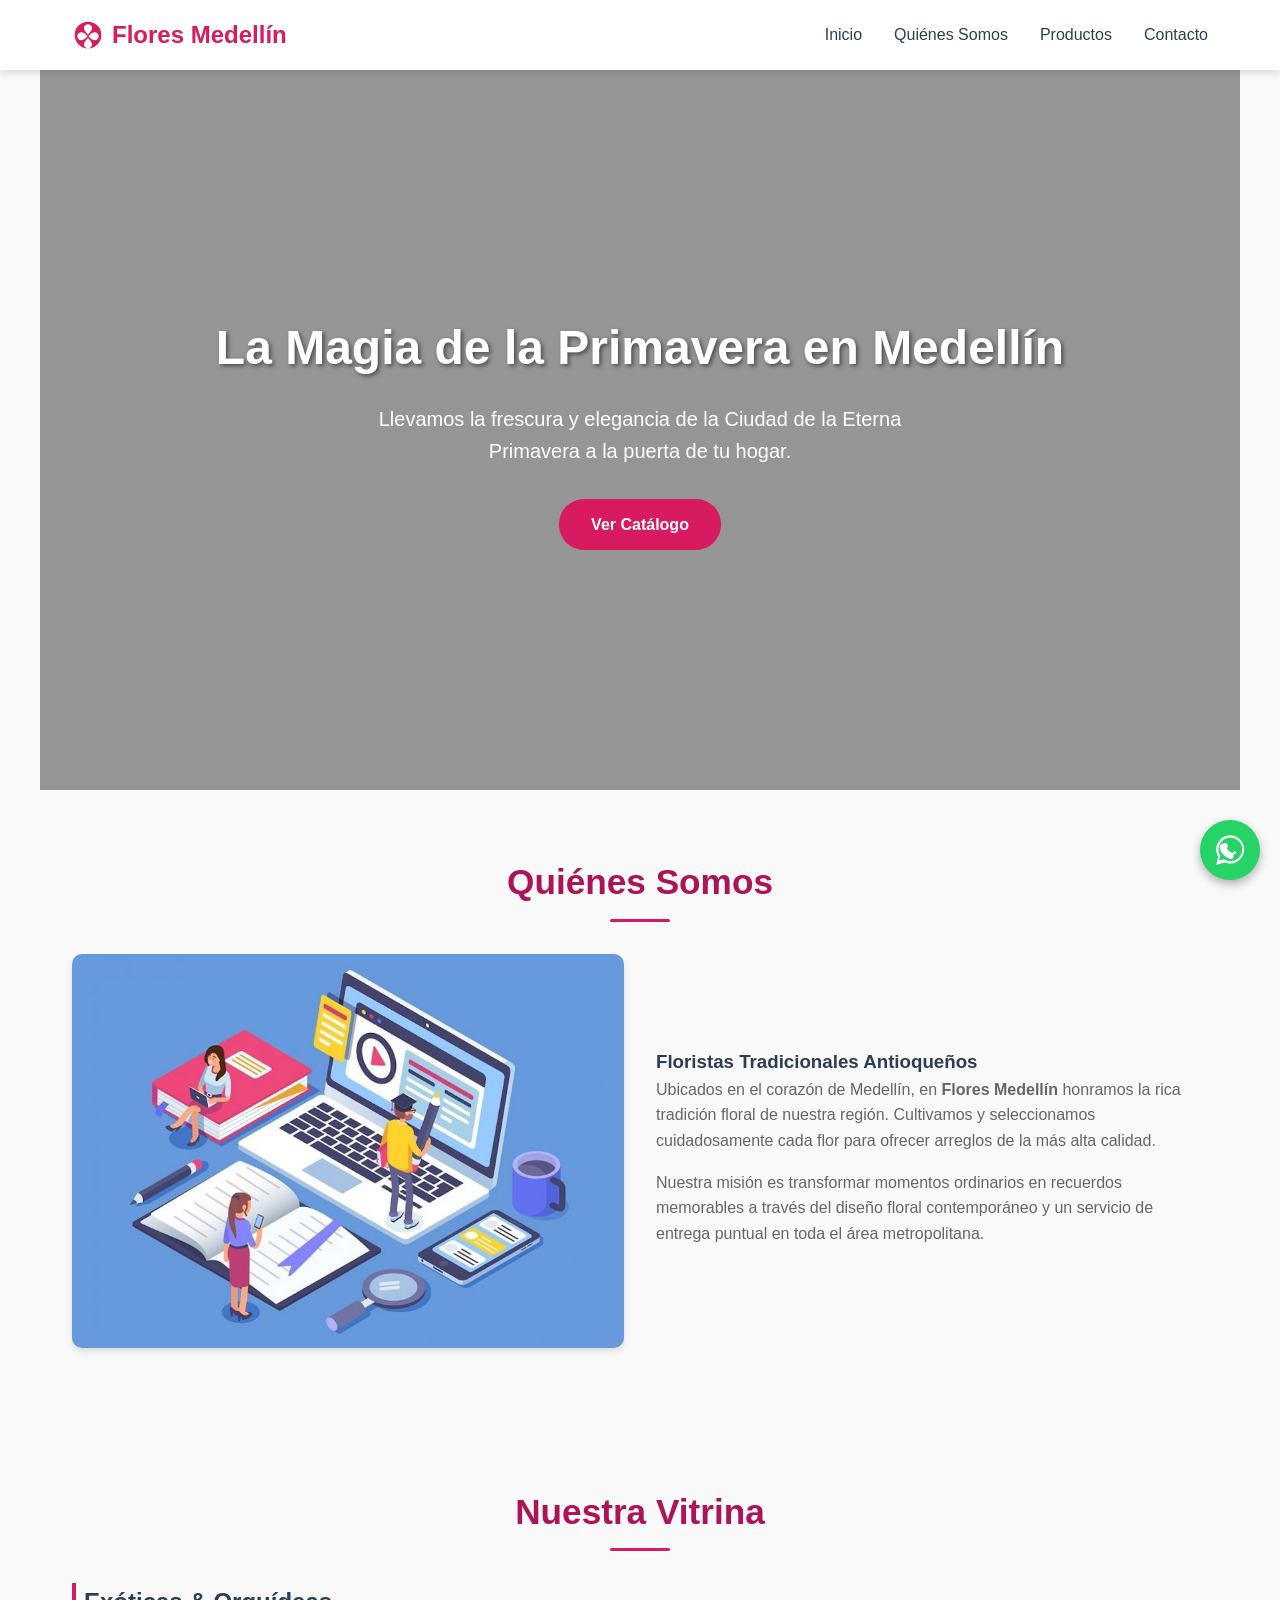
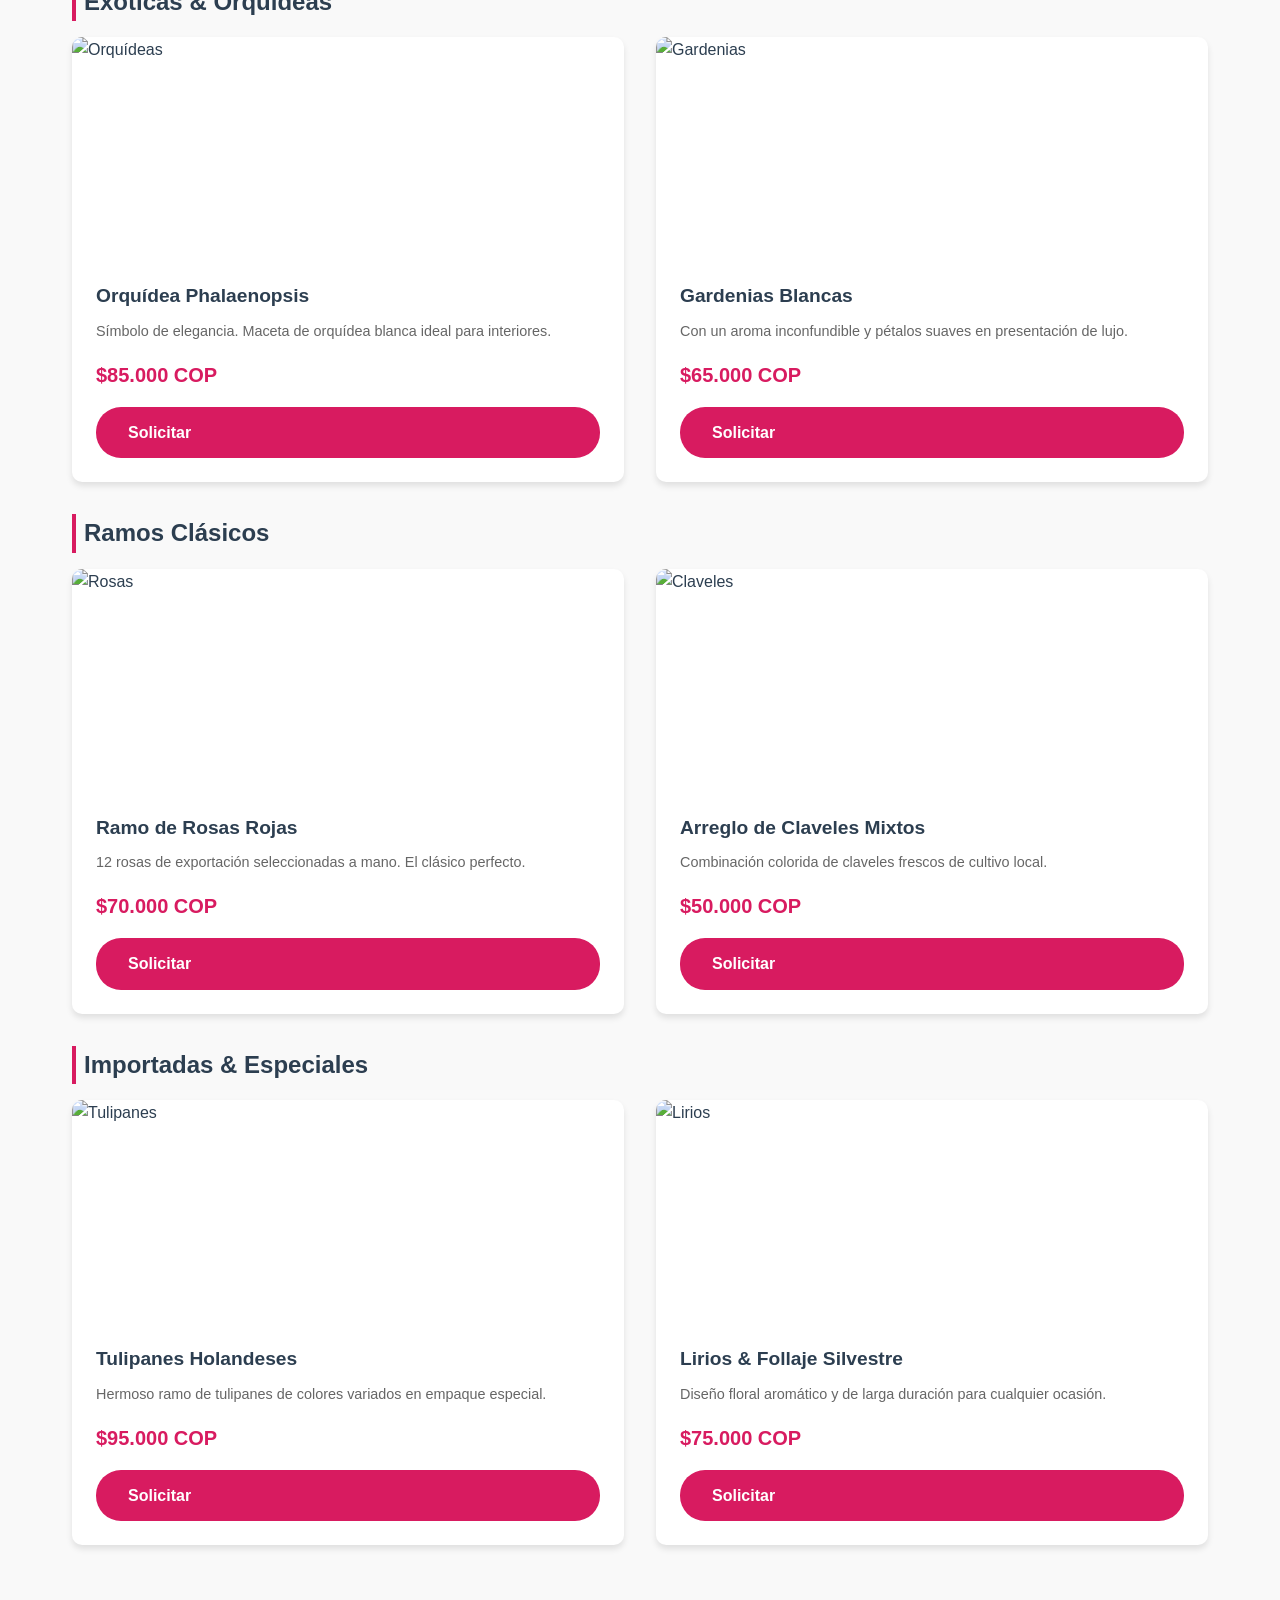
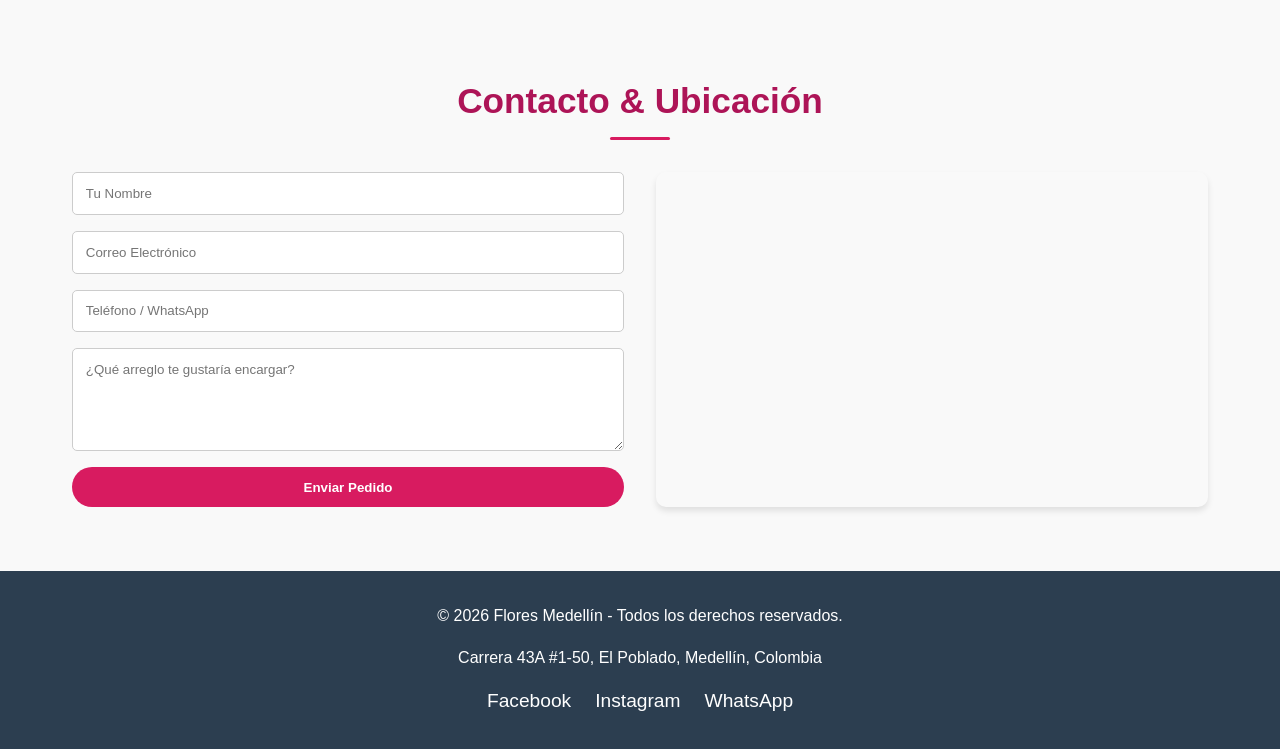
==== index.html @ ae948da0 "Se sube proyecto al repositorio" ====
<!DOCTYPE html>
<html lang="es">
<head>
    <meta charset="UTF-8">
    <meta name="viewport" content="width=device-width, initial-scale=1.0">
    <title>Flores Medellín | Arte Floral & Envíos a Domicilio</title>
<link rel="stylesheet" href="/style.css">
</head>
<body>
    <header>
        <nav class="navbar">
            <a href="#inicio" class="logo">
                <svg viewBox="0 0 24 24">
                    <path d="M12,2A10,10 0 0,0 2,12A10,10 0 0,0 12,22A10,10 0 0,0 22,12A10,10 0 0,0 12,2M12,4C13.5,4 15,5.2 15,7C15,8.5 13.8,9.8 12.5,11.2L12,11.7L11.5,11.2C10.2,9.8 9,8.5 9,7C9,5.2 10.5,4 12,4M7,10C8.5,10 9.8,11.2 11.2,12.5L11.7,13L11.2,13.5C9.8,14.8 8.5,16 7,16C5.2,16 4,14.5 4,13C4,11.5 5.2,10 7,10M17,10C18.8,10 20,11.5 20,13C20,14.5 18.8,16 17,16C15.5,16 14.2,14.8 12.8,13.5L12.3,13L12.8,12.5C14.2,11.2 15.5,10 17,10M12,14.3L12.5,14.8C13.8,16.2 15,17.5 15,19C15,20.8 13.5,22 12,22C10.5,22 9,20.8 9,19C9,17.5 10.2,16.2 11.5,14.8L12,14.3Z"/>
                </svg>
                Flores Medellín
            </a>
            <ul class="nav-links">
                <li><a href="#inicio">Inicio</a></li>
                <li><a href="#quienes-somos">Quiénes Somos</a></li>
                <li><a href="#productos">Productos</a></li>
                <li><a href="#contacto">Contacto</a></li>
            </ul>
        </nav>
    </header>
    <section id="inicio">
        <h1>La Magia de la Primavera en Medellín</h1>
        <p>Llevamos la frescura y elegancia de la Ciudad de la Eterna Primavera a la puerta de tu hogar.</p>
        <a href="#productos" class="btn">Ver Catálogo</a>
    </section>
    <section id="quienes-somos">
        <h2 class="section-title">Quiénes Somos</h2>
        <div class="about-container">
            <div class="about-img">
                <img src="/images/buenas_practicas1.jpg" alt="Floristería en Medellín">
            </div>
            <div class="about-text">
                <h3>Floristas Tradicionales Antioqueños</h3>
                <p>Ubicados en el corazón de Medellín, en <strong>Flores Medellín</strong> honramos la rica tradición floral de nuestra región. Cultivamos y seleccionamos cuidadosamente cada flor para ofrecer arreglos de la más alta calidad.</p>
                <p>Nuestra misión es transformar momentos ordinarios en recuerdos memorables a través del diseño floral contemporáneo y un servicio de entrega puntual en toda el área metropolitana.</p>
            </div>
        </div>
    </section>
    <section id="productos">
        <h2 class="section-title">Nuestra Vitrina</h2>
        <h3 class="category-title">Exóticas & Orquídeas</h3>
        <div class="product-grid">
            <div class="card">
                <img src="https://images.unsplash.com/photo-1525310072745-f49212b5ac6d?auto=format&fit=crop&w=600&q=80" alt="Orquídeas">
                <div class="card-body">
                    <h4>Orquídea Phalaenopsis</h4>
                    <p>Símbolo de elegancia. Maceta de orquídea blanca ideal para interiores.</p>
                    <div class="card-price">$85.000 COP</div>
                    <a href="#contacto" class="btn">Solicitar</a>
                </div>
            </div>
            <div class="card">
                <img src="https://images.unsplash.com/photo-1591886960571-74d43a9d4166?auto=format&fit=crop&w=600&q=80" alt="Gardenias">
                <div class="card-body">
                    <h4>Gardenias Blancas</h4>
                    <p>Con un aroma inconfundible y pétalos suaves en presentación de lujo.</p>
                    <div class="card-price">$65.000 COP</div>
                    <a href="#contacto" class="btn">Solicitar</a>
                </div>
            </div>
        </div>
        <h3 class="category-title">Ramos Clásicos</h3>
        <div class="product-grid">
            <div class="card">
                <img src="https://images.unsplash.com/photo-1518709268805-4e9042af9f23?auto=format&fit=crop&w=600&q=80" alt="Rosas">
                <div class="card-body">
                    <h4>Ramo de Rosas Rojas</h4>
                    <p>12 rosas de exportación seleccionadas a mano. El clásico perfecto.</p>
                    <div class="card-price">$70.000 COP</div>
                    <a href="#contacto" class="btn">Solicitar</a>
                </div>
            </div>
            <div class="card">
                <img src="https://images.unsplash.com/photo-1567696911980-2eed69a46042?auto=format&fit=crop&w=600&q=80" alt="Claveles">
                <div class="card-body">
                    <h4>Arreglo de Claveles Mixtos</h4>
                    <p>Combinación colorida de claveles frescos de cultivo local.</p>
                    <div class="card-price">$50.000 COP</div>
                    <a href="#contacto" class="btn">Solicitar</a>
                </div>
            </div>
        </div>
        <h3 class="category-title">Importadas & Especiales</h3>
        <div class="product-grid">
            <div class="card">
                <img src="https://images.unsplash.com/photo-1520763185298-1b434c919102?auto=format&fit=crop&w=600&q=80" alt="Tulipanes">
                <div class="card-body">
                    <h4>Tulipanes Holandeses</h4>
                    <p>Hermoso ramo de tulipanes de colores variados en empaque especial.</p>
                    <div class="card-price">$95.000 COP</div>
                    <a href="#contacto" class="btn">Solicitar</a>
                </div>
            </div>
            <div class="card">
                <img src="https://images.unsplash.com/photo-1561181286-d3fee7d55364?auto=format&fit=crop&w=600&q=80" alt="Lirios">
                <div class="card-body">
                    <h4>Lirios & Follaje Silvestre</h4>
                    <p>Diseño floral aromático y de larga duración para cualquier ocasión.</p>
                    <div class="card-price">$75.000 COP</div>
                    <a href="#contacto" class="btn">Solicitar</a>
                </div>
            </div>
        </div>
    </section>
    <section id="contacto">
        <h2 class="section-title">Contacto & Ubicación</h2>
        <div class="contact-container">
            <form class="contact-form" action="#" method="post">
                <input type="text" placeholder="Tu Nombre" required>
                <input type="email" placeholder="Correo Electrónico" required>
                <input type="tel" placeholder="Teléfono / WhatsApp" required>
                <textarea rows="5" placeholder="¿Qué arreglo te gustaría encargar?" required></textarea>
                <button type="submit" class="btn">Enviar Pedido</button>
            </form>
            <div class="map-container">
                <iframe src="https://www.google.com/maps/embed?pb=!1m18!1m12!1m3!1d63458.12328014589!2d-75.60252136034177!3d6.24420327389851!2m3!1f0!f0!3f0!3m2!1i1024!2i768!4f13.1!3m3!1m2!1s0x8e4428dfb80fad05%3A0x42137cfcc7b53b56!2sMedell%C3%ADn%2C%20Antioquia!5e0!3m2!1ses!2sco!4v1700000000000!5m2!1ses!2sco" allowfullscreen="" loading="lazy"></iframe>
            </div>
        </div>
    </section>
    <!-- Boton Flotante de Whatsapp -->
<div class="whatsapp-container">
    <div class="whatsapp-tooltip" id="waTooltip">
        ¡Hola! 👋 ¿Necesitas ayuda con tu pedido?
        <span class="tooltip-close" onclick="closeTooltip(event)">&times;</span>
    </div>
    <a href="#" id="waBtn" class="whatsapp-btn" target="_blank" aria-label="Chat en WhatsApp">
        <svg viewBox="0 0 32 32" class="whatsapp-icon">
            <path d="M16 2a13 13 0 0 0-11.27 19.52L3 29l7.7-1.93A13 13 0 1 0 16 2zm0 23.83a10.8 10.8 0 0 1-5.52-1.51l-.4-.24-4.58 1.15 1.22-4.47-.26-.41A10.82 10.82 0 1 1 16 25.83zm5.93-8.11c-.32-.16-1.92-.95-2.22-1.06s-.51-.16-.73.16-.84 1.06-1.03 1.28-.38.24-.7.08a8.84 8.84 0 0 1-2.61-1.61 9.77 9.77 0 0 1-1.81-2.25c-.19-.32 0-.49.15-.65s.32-.38.48-.57a2.22 2.22 0 0 0 .32-.53.59.59 0 0 0 0-.56c-.08-.16-.73-1.76-1-2.41s-.54-.54-.74-.55h-.63a1.21 1.21 0 0 0-.88.41A3.68 3.68 0 0 0 6.5 14.5a6.41 6.41 0 0 0 1.34 3.4 14.7 14.7 0 0 0 5.62 4.96c2.32 1 2.79.8 3.3.75a2.81 2.81 0 0 0 1.86-1.31 2.29 2.29 0 0 0 .16-1.31c-.07-.11-.23-.19-.55-.35z"/>
        </svg>
    </a>
</div>
<div></div>
    <footer>
        <div class="footer-content">
            <p>&copy; 2026 Flores Medellín - Todos los derechos reservados.</p>
            <p>Carrera 43A #1-50, El Poblado, Medellín, Colombia</p>
            <div class="social-links">
                <a href="https://facebook.com" target="_blank" aria-label="Facebook">Facebook</a>
                <a href="https://instagram.com" target="_blank" aria-label="Instagram">Instagram</a>
                <a href="https://wa.me/" target="_blank" aria-label="WhatsApp">WhatsApp</a>
            </div>
        </div>
    </footer>
    <script src="/script.js"></script>
</body>
</html>
---- style.css ----
/* --- VARIABLES & RESET --- */
        :root {
            --primary: #d81b60;
            --primary-dark: #ad1457;
            --accent: #e8f5e9;
            --text-dark: #2c3e50;
            --text-light: #666;
            --bg-light: #f9f9f9;
            --white: #ffffff;
            --shadow: 0 4px 6px rgba(0, 0, 0, 0.1);
            --transition: all 0.3s ease;
        }
        * {
            margin: 0;
            padding: 0;
            box-sizing: border-box;
            font-family: 'Segoe UI', Tahoma, Geneva, Verdana, sans-serif;
        }
        html {
            scroll-behavior: smooth;
        }
        body {
            color: var(--text-dark);
            background-color: var(--bg-light);
            line-height: 1.6;
        }
        /* --- HEADER & NAVBAR --- */
        header {
            background-color: var(--white);
            box-shadow: var(--shadow);
            position: sticky;
            top: 0;
            z-index: 1000;
        }
        .navbar {
            display: flex;
            justify-content: space-between;
            align-items: center;
            max-width: 1200px;
            margin: 0 auto;
            padding: 1rem 2rem;
        }
        .logo {
            display: flex;
            align-items: center;
            gap: 0.5rem;
            text-decoration: none;
            font-size: 1.5rem;
            font-weight: bold;
            color: var(--primary);
        }
        .logo svg {
            width: 32px;
            height: 32px;
            fill: var(--primary);
        }
        .nav-links {
            display: flex;
            list-style: none;
            gap: 2rem;
        }
        .nav-links a {
            text-decoration: none;
            color: var(--text-dark);
            font-weight: 500;
            transition: var(--transition);
        }
        .nav-links a:hover {
            color: var(--primary);
        }
        /* --- HERO SECTION (INICIO) --- */
        #inicio {
            background: linear-gradient(rgba(0, 0, 0, 0.4), rgba(0, 0, 0, 0.4)), 
                        url('https://images.unsplash.com/photo-1508610048659-a06b669e3321?auto=format&fit=crop&w=1350&q=80') center/cover no-repeat;
            height: 80vh;
            display: flex;
            flex-direction: column;
            justify-content: center;
            align-items: center;
            text-align: center;
            color: var(--white);
            padding: 0 1rem;
        }
        #inicio h1 {
            font-size: 3rem;
            margin-bottom: 1rem;
            text-shadow: 2px 2px 4px rgba(0,0,0,0.5);
        }
        #inicio p {
            font-size: 1.25rem;
            margin-bottom: 2rem;
            max-width: 600px;
        }
        .btn {
            background-color: var(--primary);
            color: var(--white);
            padding: 0.8rem 2rem;
            border: none;
            border-radius: 25px;
            text-decoration: none;
            font-weight: bold;
            transition: var(--transition);
        }
        .btn:hover {
            background-color: var(--primary-dark);
            transform: translateY(-2px);
        }
        /* --- SECCIONES GENERALES --- */
        section {
            padding: 4rem 2rem;
            max-width: 1200px;
            margin: 0 auto;
        }
        .section-title {
            text-align: center;
            font-size: 2.2rem;
            color: var(--primary-dark);
            margin-bottom: 2rem;
            position: relative;
        }
        .section-title::after {
            content: '';
            width: 60px;
            height: 3px;
            background-color: var(--primary);
            display: block;
            margin: 0.5rem auto 0;
            border-radius: 2px;
        }
        /* --- QUIÉNES SOMOS --- */
        .about-container {
            display: grid;
            grid-template-columns: 1fr 1fr;
            gap: 2rem;
            align-items: center;
        }

        .about-img img {
            width: 100%;
            border-radius: 10px;
            box-shadow: var(--shadow);
        }

        .about-text p {
            margin-bottom: 1rem;
            color: var(--text-light);
        }

        /* --- PRODUCTOS (VITRINA) --- */
        .category-title {
            font-size: 1.5rem;
            color: var(--text-dark);
            margin: 2rem 0 1rem 0;
            border-left: 4px solid var(--primary);
            padding-left: 0.5rem;
        }

        .product-grid {
            display: grid;
            grid-template-columns: repeat(auto-fit, minmax(250px, 1fr));
            gap: 2rem;
        }
        .card {
            background-color: var(--white);
            border-radius: 10px;
            overflow: hidden;
            box-shadow: var(--shadow);
            transition: var(--transition);
            display: flex;
            flex-direction: column;
        }
        .card:hover {
            transform: translateY(-5px);
        }
        .card img {
            width: 100%;
            height: 220px;
            object-fit: cover;
        }
        .card-body {
            padding: 1.5rem;
            display: flex;
            flex-direction: column;
            flex-grow: 1;
        }
        .card-body h4 {
            font-size: 1.2rem;
            margin-bottom: 0.5rem;
        }
        .card-body p {
            color: var(--text-light);
            font-size: 0.9rem;
            margin-bottom: 1rem;
            flex-grow: 1;
        }
        .card-price {
            font-size: 1.25rem;
            font-weight: bold;
            color: var(--primary);
            margin-bottom: 1rem;
        }
        /* --- CONTACTO & UBICACIÓN --- */
        .contact-container {
            display: grid;
            grid-template-columns: 1fr 1fr;
            gap: 2rem;
        }
        .contact-form {
            display: flex;
            flex-direction: column;
            gap: 1rem;
        }
        .contact-form input, 
        .contact-form textarea {
            width: 100%;
            padding: 0.8rem;
            border: 1px solid #ccc;
            border-radius: 5px;
            outline: none;
        }
        .contact-form input:focus, 
        .contact-form textarea:focus {
            border-color: var(--primary);
        }
        .map-container iframe {
            width: 100%;
            height: 100%;
            min-height: 300px;
            border: 0;
            border-radius: 10px;
            box-shadow: var(--shadow);
        }
        /* --- FOOTER --- */
        footer {
            background-color: var(--text-dark);
            color: var(--white);
            padding: 2rem 1rem;
            text-align: center;
        }
        .footer-content {
            max-width: 1200px;
            margin: 0 auto;
            display: flex;
            flex-direction: column;
            align-items: center;
            gap: 1rem;
        }
        .social-links {
            display: flex;
            gap: 1.5rem;
        }
        .social-links a {
            color: var(--white);
            text-decoration: none;
            font-size: 1.2rem;
            transition: var(--transition);
        }
        .social-links a:hover {
            color: var(--primary);
        }
        /* --- RESPONSIVE DESIGN --- */
        @media (max-width: 768px) {
            .navbar {
                flex-direction: column;
                gap: 1rem;
            }
            .nav-links {
                gap: 1rem;
                flex-wrap: wrap;
                justify-content: center;
            }

            #inicio h1 {
                font-size: 2.2rem;
            }

            .about-container, 
            .contact-container {
                grid-template-columns: 1fr;
            }
        }
        
        /* BOTON DE WHATSAPP */

        /* Contenedor principal relativo al viewport */
.whatsapp-container {
    position: fixed;
    bottom: 20px;
    right: 20px;
    z-index: 9999;
    display: flex;
    flex-direction: column;
    align-items: flex-end;
}

/* Botón flotante */
.whatsapp-btn {
    width: 60px;
    height: 60px;
    background-color: #25d366;
    border-radius: 50%;
    display: flex;
    justify-content: center;
    align-items: center;
    box-shadow: 0 4px 10px rgba(0, 0, 0, 0.3);
    transition: transform 0.3s ease, background-color 0.3s ease;
    animation: waPulse 2s infinite;
}

.whatsapp-btn:hover {
    background-color: #20ba5a;
    transform: scale(1.1);
}

.whatsapp-icon {
    width: 35px;
    height: 35px;
    fill: #ffffff;
}

/* Tooltip / Globo de diálogo */
.whatsapp-tooltip {
    background-color: #ffffff;
    color: #333;
    padding: 10px 15px;
    border-radius: 12px;
    box-shadow: 0 4px 12px rgba(0, 0, 0, 0.15);
    font-size: 0.9rem;
    font-family: system-ui, -apple-system, sans-serif;
    margin-bottom: 10px;
    position: relative;
    opacity: 0;
    transform: translateY(10px);
    transition: opacity 0.4s ease, transform 0.4s ease;
    pointer-events: none;
}

.whatsapp-tooltip.active {
    opacity: 1;
    transform: translateY(0);
    pointer-events: auto;
}

.tooltip-close {
    margin-left: 8px;
    cursor: pointer;
    font-weight: bold;
    color: #999;
}

.tooltip-close:hover {
    color: #333;
}

/* Animación sutil de pulso */
@keyframes waPulse {
    0% {
        box-shadow: 0 0 0 0 rgba(37, 211, 102, 0.7);
    }
    70% {
        box-shadow: 0 0 0 15px rgba(37, 211, 102, 0);
    }
    100% {
        box-shadow: 0 0 0 0 rgba(37, 211, 102, 0);
    }
}
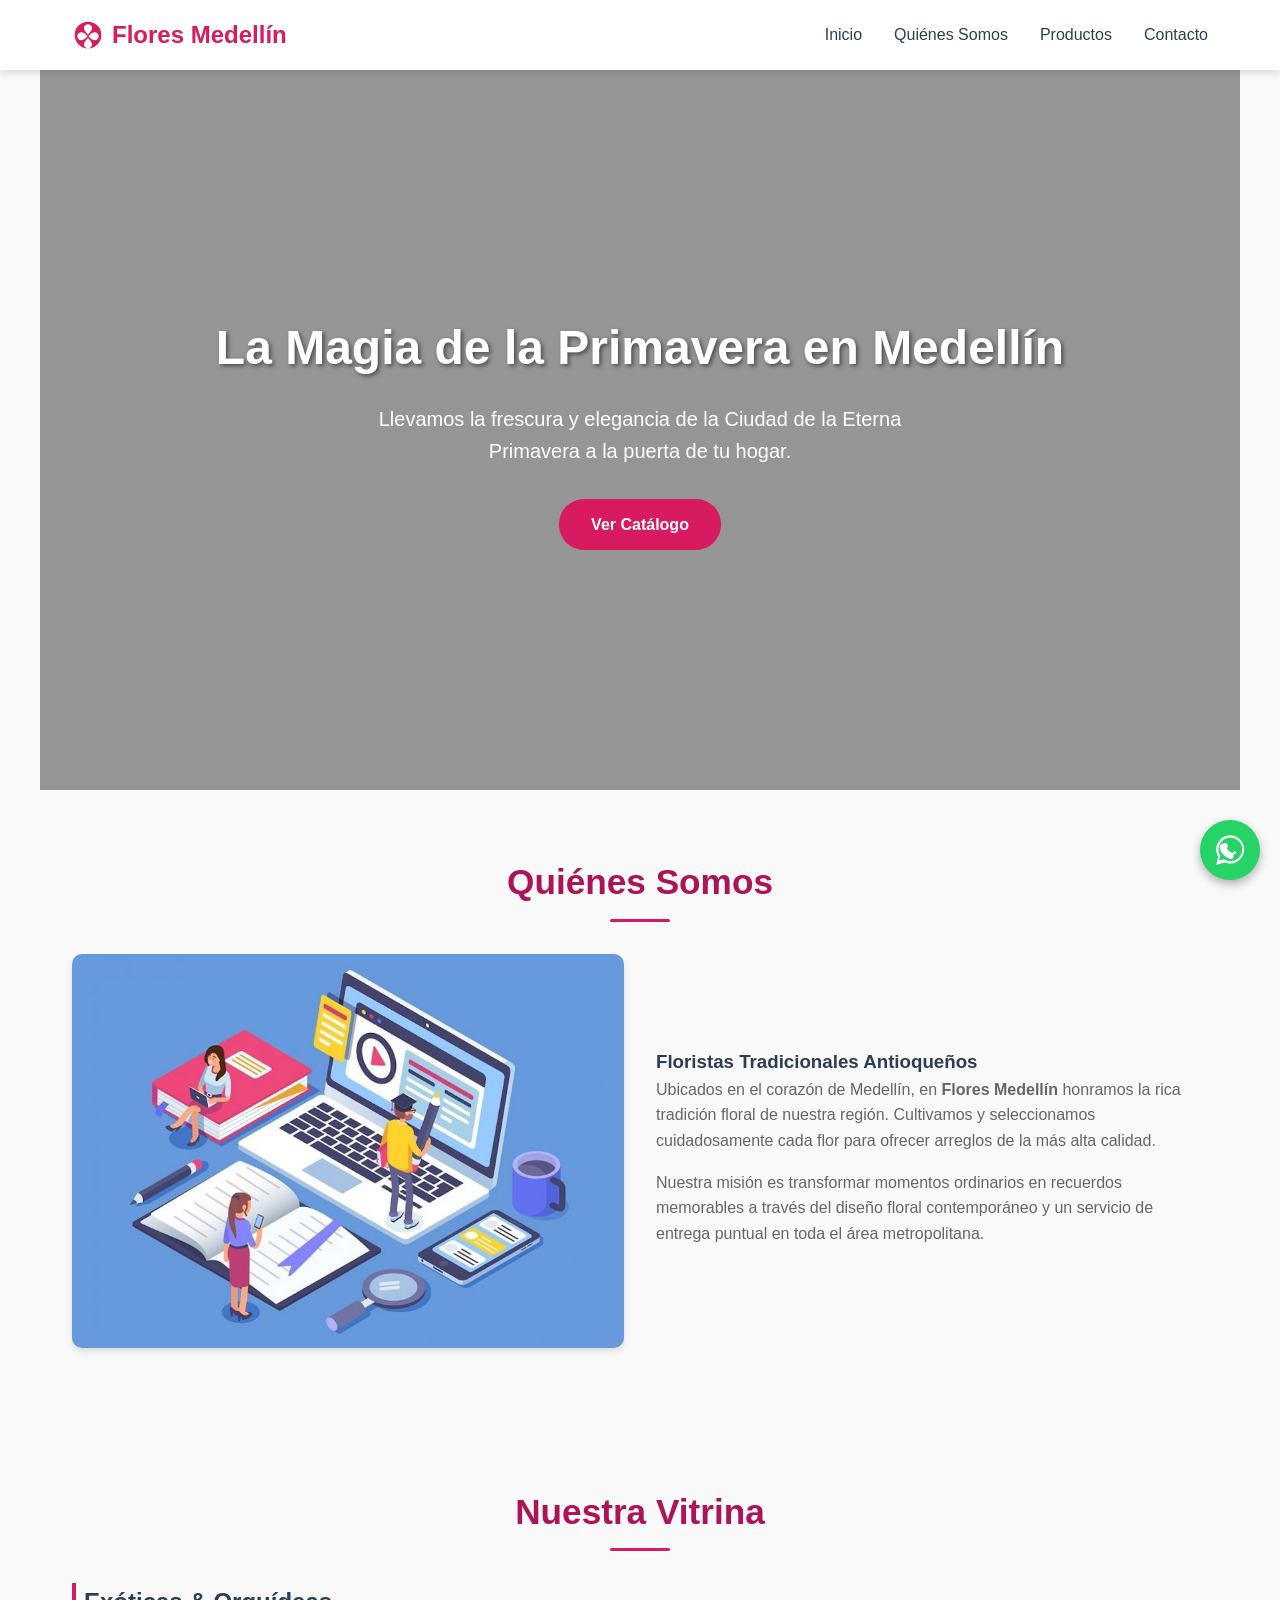
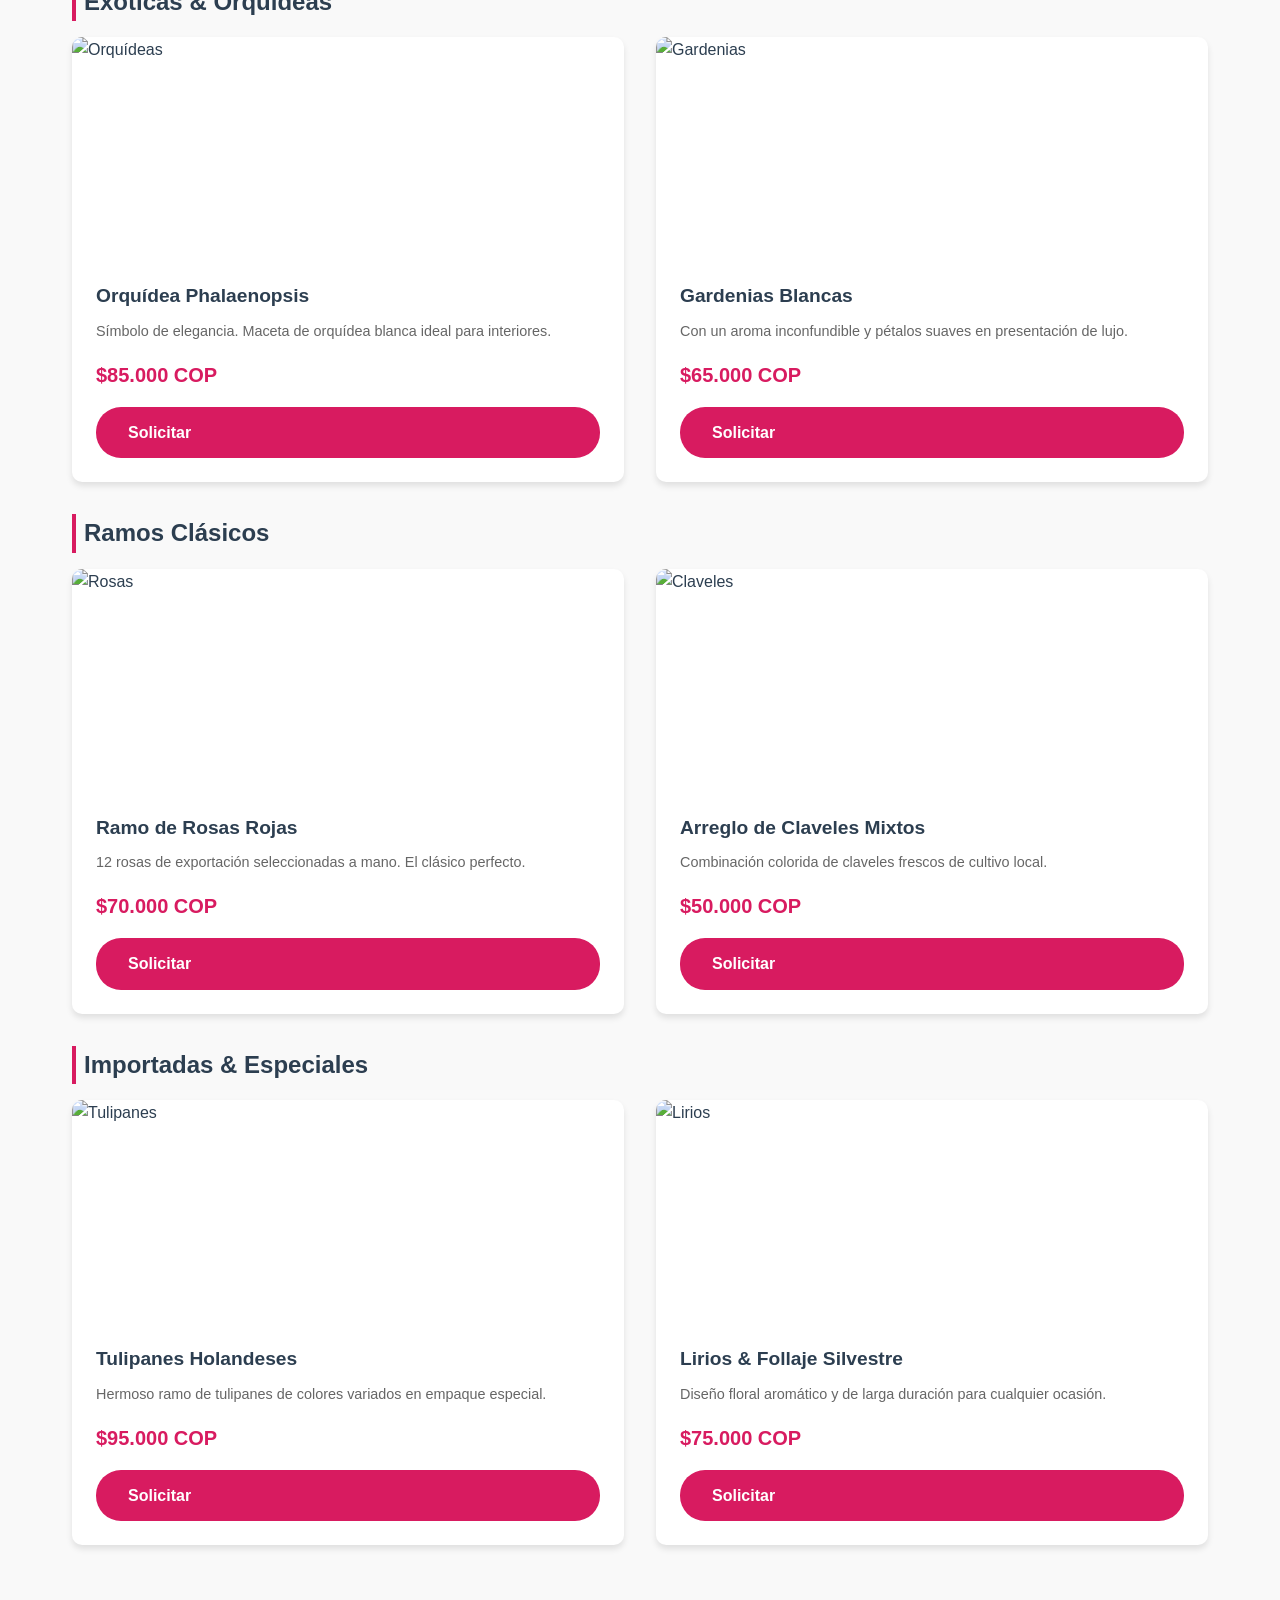
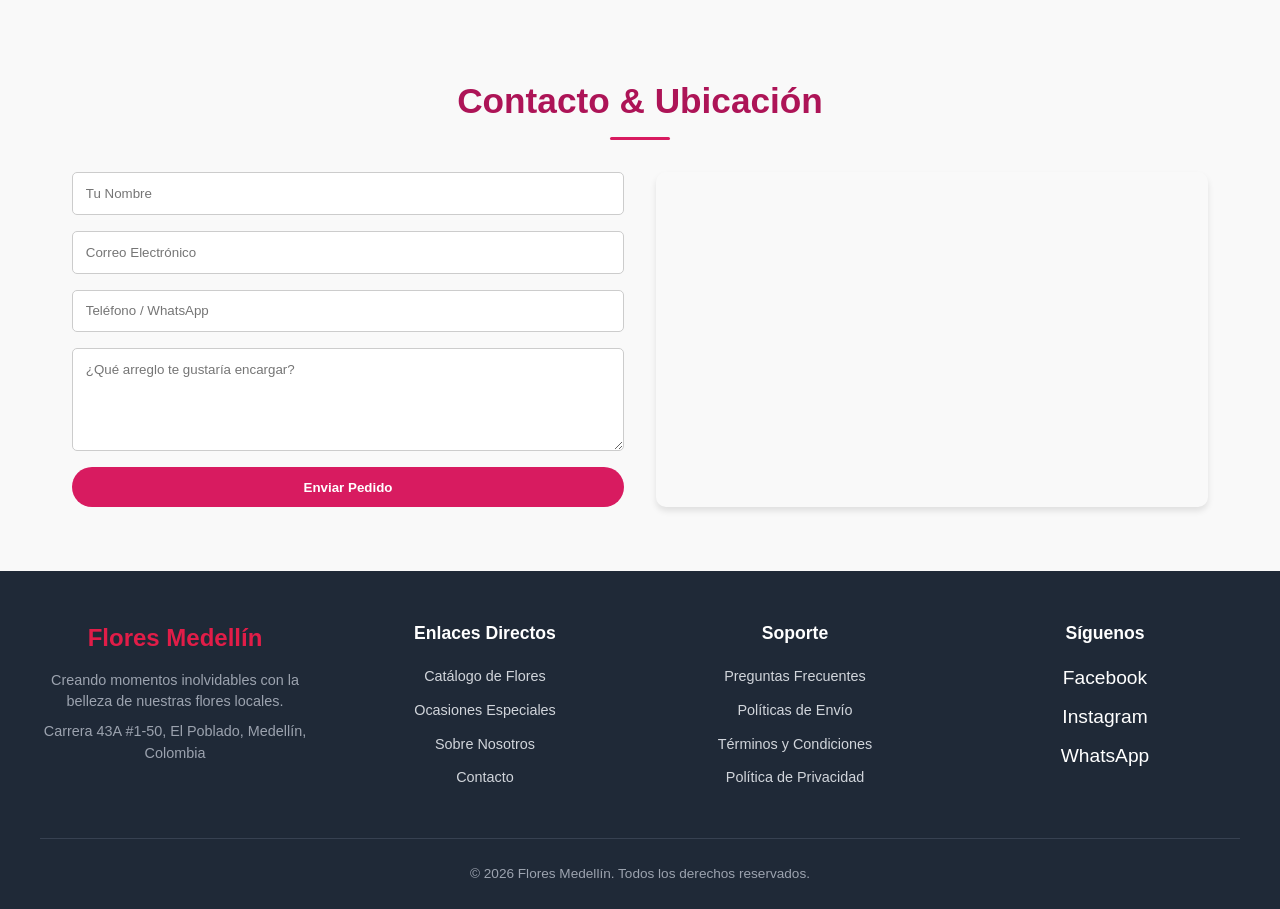
==== commit e5df3ec8: "Se crea pagina interna de quienes somos, ademas se estiliza el footer con css" ====
--- a/index.html
+++ b/index.html
@@ -135,17 +135,55 @@
     </a>
 </div>
 <div></div>
-    <footer>
-        <div class="footer-content">
-            <p>&copy; 2026 Flores Medellín - Todos los derechos reservados.</p>
-            <p>Carrera 43A #1-50, El Poblado, Medellín, Colombia</p>
-            <div class="social-links">
-                <a href="https://facebook.com" target="_blank" aria-label="Facebook">Facebook</a>
-                <a href="https://instagram.com" target="_blank" aria-label="Instagram">Instagram</a>
-                <a href="https://wa.me/" target="_blank" aria-label="WhatsApp">WhatsApp</a>
-            </div>
-        </div>
-    </footer>
+   <footer class="site-footer">
+  <div class="footer-container">
+    <!-- Columna 1: Marca y Sobre Nosotros -->
+    <div class="footer-brand">
+      <h3 class="footer-logo">Flores Medellín</h3>
+      <p class="footer-tagline">Creando momentos inolvidables con la belleza de nuestras flores locales.</p>
+      <p class="footer-address">
+        <i class="icon-location"></i> Carrera 43A #1-50, El Poblado, Medellín, Colombia
+      </p>
+    </div>
+
+    <!-- Columna 2: Enlaces Rápidos -->
+    <div class="footer-nav">
+      <h4 class="footer-title">Enlaces Directos</h4>
+      <ul>
+        <li><a href="/catálogo">Catálogo de Flores</a></li>
+        <li><a href="/ocasiones">Ocasiones Especiales</a></li>
+        <li><a href="/nosotros">Sobre Nosotros</a></li>
+        <li><a href="/contacto">Contacto</a></li>
+      </ul>
+    </div>
+
+    <!-- Columna 3: Atención al Cliente -->
+    <div class="footer-nav">
+      <h4 class="footer-title">Soporte</h4>
+      <ul>
+        <li><a href="/preguntas-frecuentes">Preguntas Frecuentes</a></li>
+        <li><a href="/envios">Políticas de Envío</a></li>
+        <li><a href="/terminos">Términos y Condiciones</a></li>
+        <li><a href="/privacidad">Política de Privacidad</a></li>
+      </ul>
+    </div>
+
+    <!-- Columna 4: Redes Sociales -->
+    <div class="footer-social-col">
+      <h4 class="footer-title">Síguenos</h4>
+      <div class="social-links">
+        <a href="https://facebook.com" target="_blank" rel="noopener noreferrer" aria-label="Facebook" class="social-icon">Facebook</a>
+        <a href="https://instagram.com" target="_blank" rel="noopener noreferrer" aria-label="Instagram" class="social-icon">Instagram</a>
+        <a href="https://wa.me/" target="_blank" rel="noopener noreferrer" aria-label="WhatsApp" class="social-icon">WhatsApp</a>
+      </div>
+    </div>
+  </div>
+
+  <!-- Línea Inferior: Derechos de Autor -->
+  <div class="footer-bottom">
+    <p>&copy; 2026 Flores Medellín. Todos los derechos reservados.</p>
+  </div>
+</footer>
     <script src="/script.js"></script>
 </body>
 </html>
--- a/style.css
+++ b/style.css
@@ -365,3 +365,83 @@
         box-shadow: 0 0 0 0 rgba(37, 211, 102, 0);
     }
 }
+
+.site-footer {
+  background-color: #1f2937;
+  color: #f3f4f6;
+  font-family: system-ui, -apple-system, sans-serif;
+  padding: 3rem 1.5rem 1.5rem;
+}
+
+.footer-container {
+  max-width: 1200px;
+  margin: 0 auto;
+  display: grid;
+  grid-template-columns: repeat(auto-fit, minmax(220px, 1fr));
+  gap: 2.5rem;
+}
+
+.footer-logo {
+  font-size: 1.5rem;
+  color: #e11d48; /* Tono floral destacado */
+  margin-bottom: 0.75rem;
+}
+
+.footer-tagline, .footer-address {
+  font-size: 0.9rem;
+  color: #9ca3af;
+  line-height: 1.5;
+  margin-bottom: 0.5rem;
+}
+
+.footer-title {
+  font-size: 1.1rem;
+  color: #ffffff;
+  margin-bottom: 1rem;
+  font-weight: 600;
+}
+
+.footer-nav ul {
+  list-style: none;
+  padding: 0;
+  margin: 0;
+}
+
+.footer-nav li {
+  margin-bottom: 0.5rem;
+}
+
+.footer-nav a, .social-icon {
+  color: #d1d5db;
+  text-decoration: none;
+  font-size: 0.9rem;
+  transition: color 0.2s ease-in-out;
+}
+
+.footer-nav a:hover, .social-icon:hover {
+  color: #fb7185;
+}
+
+.social-links {
+  display: flex;
+  flex-direction: column;
+  gap: 0.5rem;
+}
+
+.footer-bottom {
+  max-width: 1200px;
+  margin: 2.5rem auto 0;
+  padding-top: 1.5rem;
+  border-top: 1px solid #374151;
+  text-align: center;
+  font-size: 0.85rem;
+  color: #9ca3af;
+}
+
+/* Responsivo para pantallas pequeñas */
+@media (max-width: 640px) {
+  .footer-container {
+    grid-template-columns: 1fr;
+    gap: 1.5rem;
+  }
+}
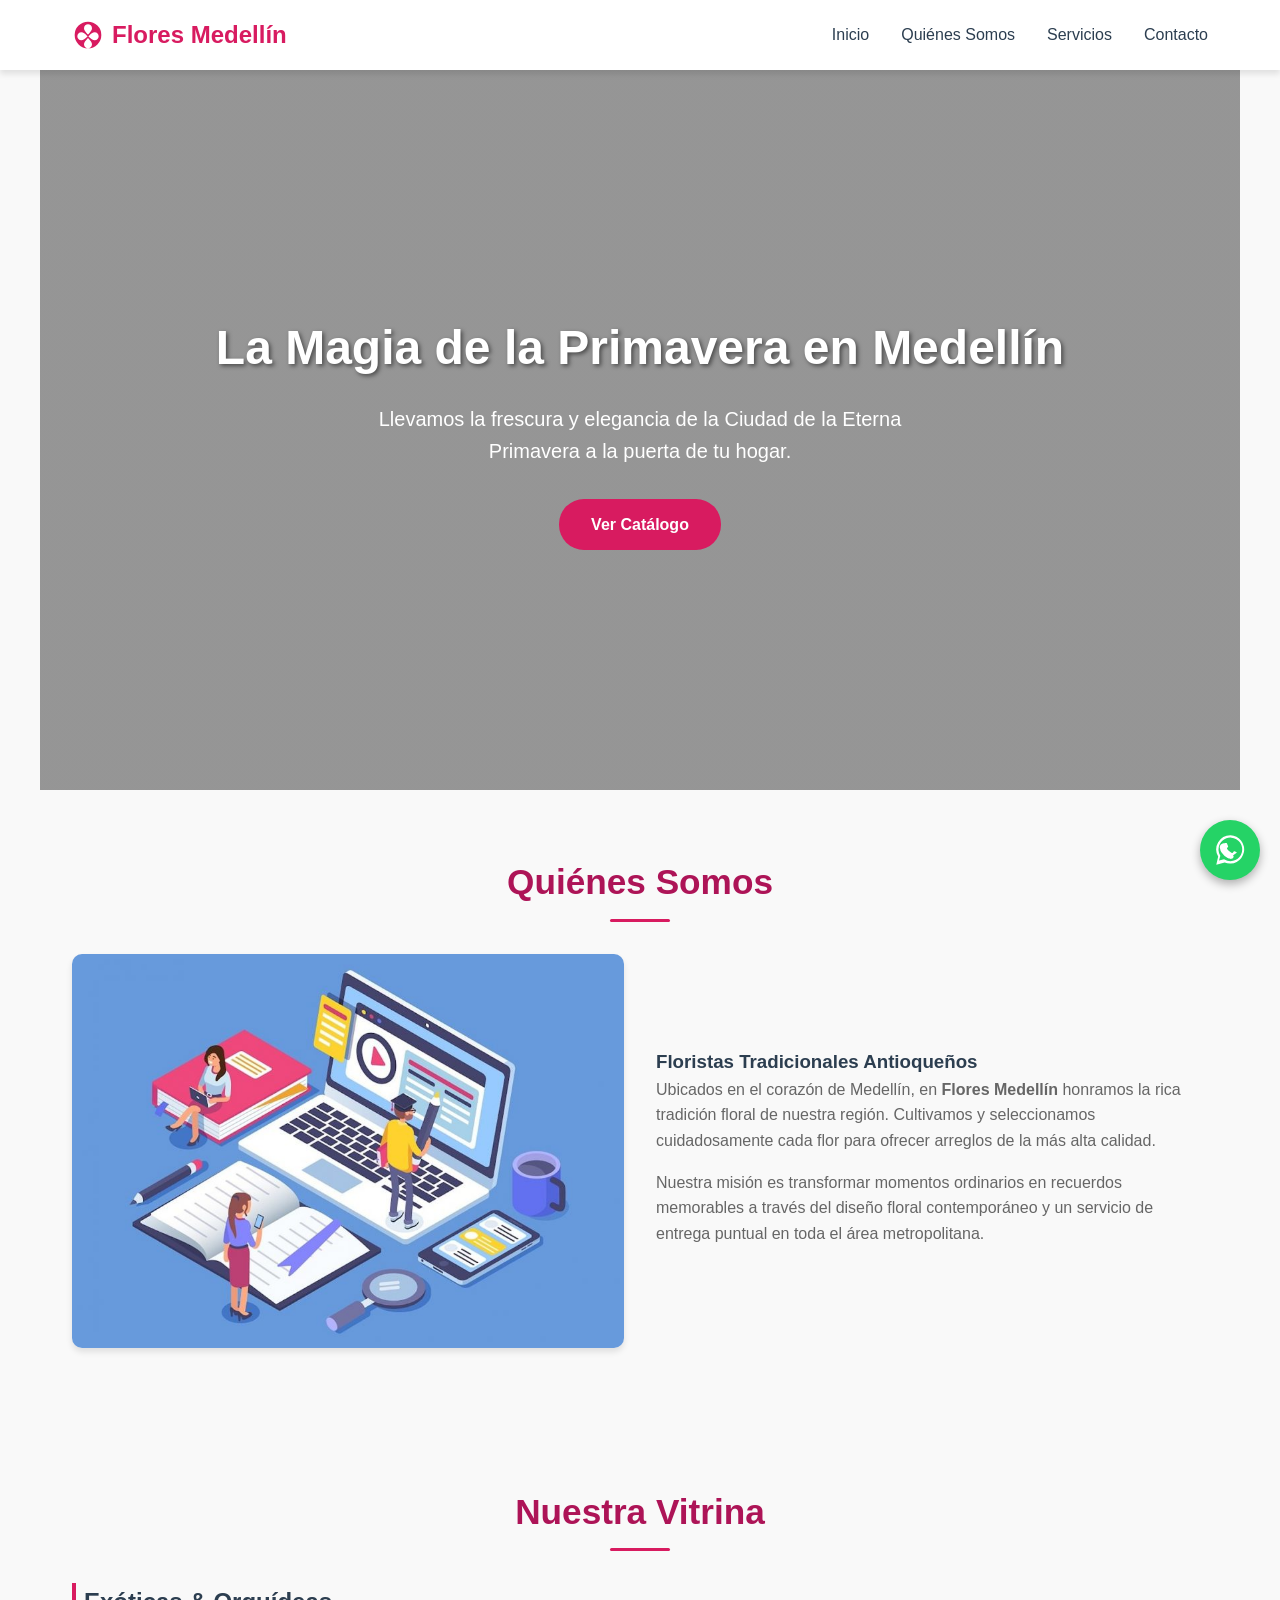
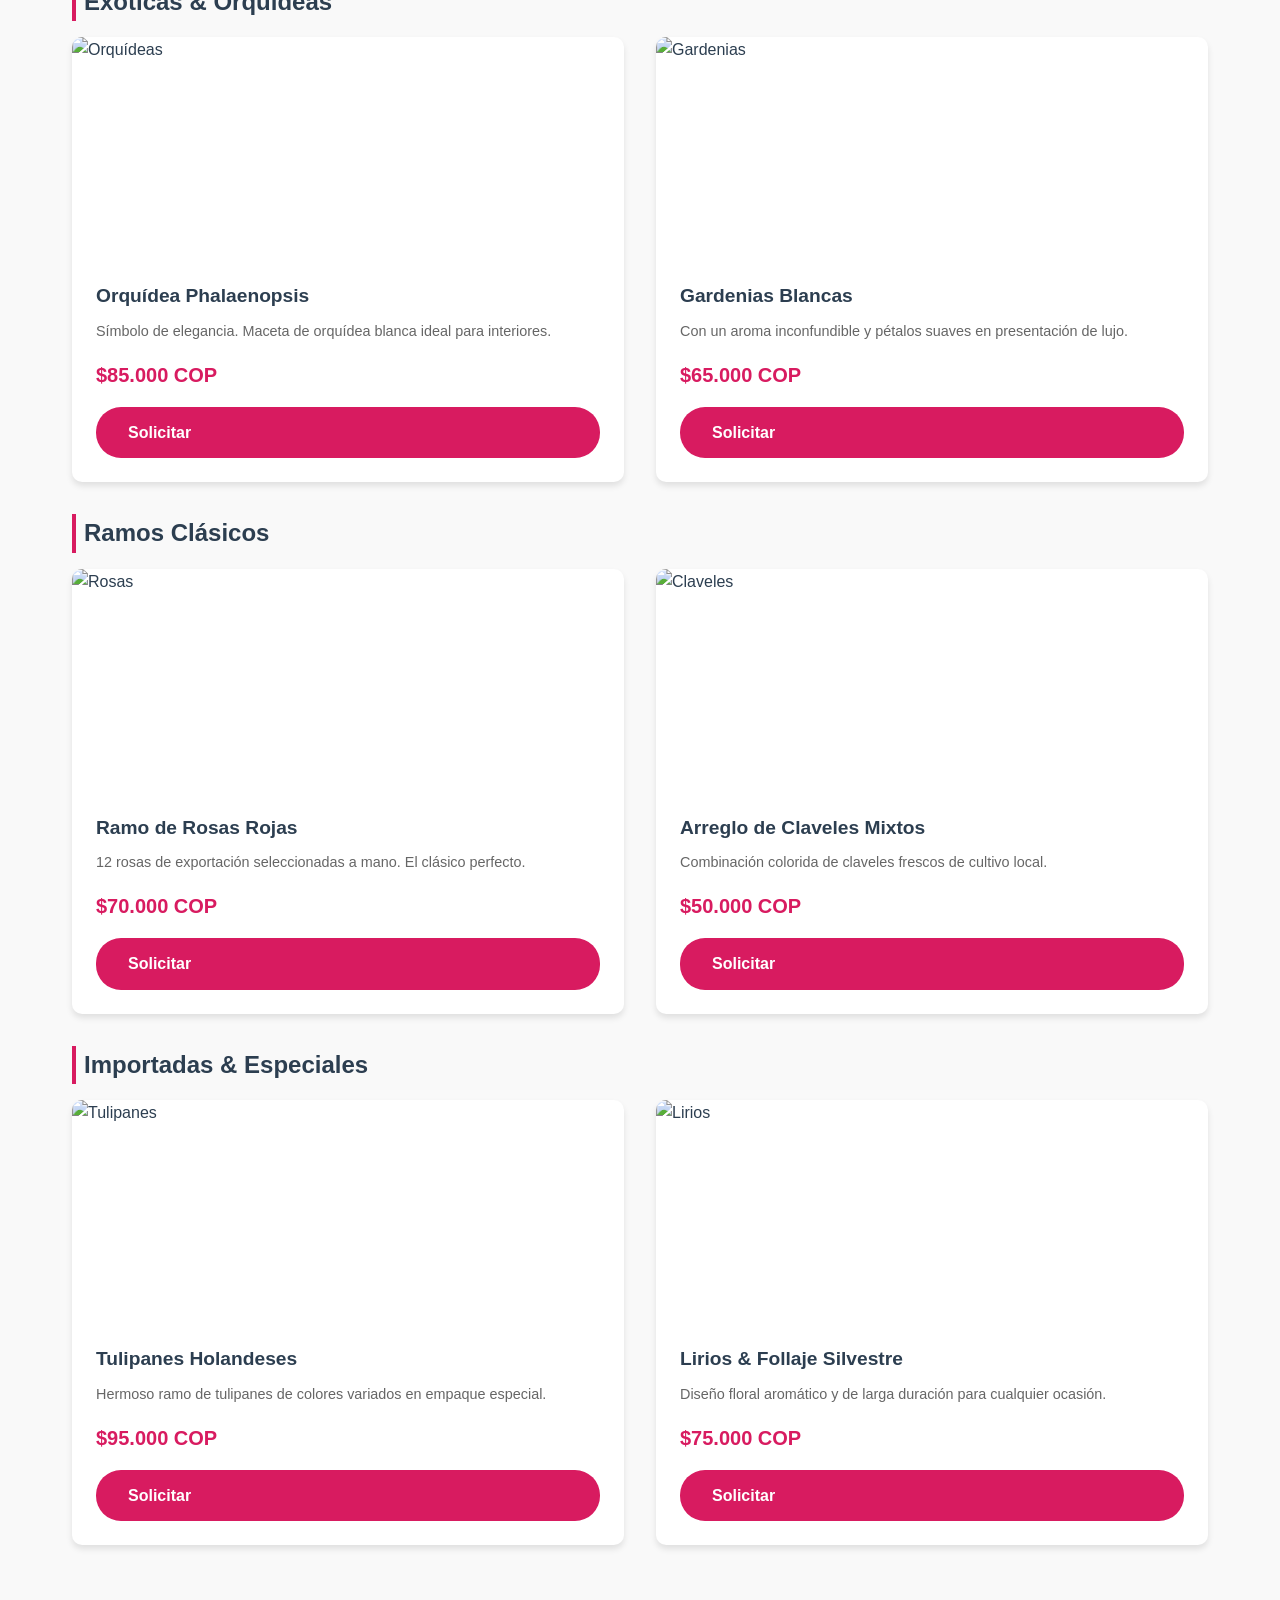
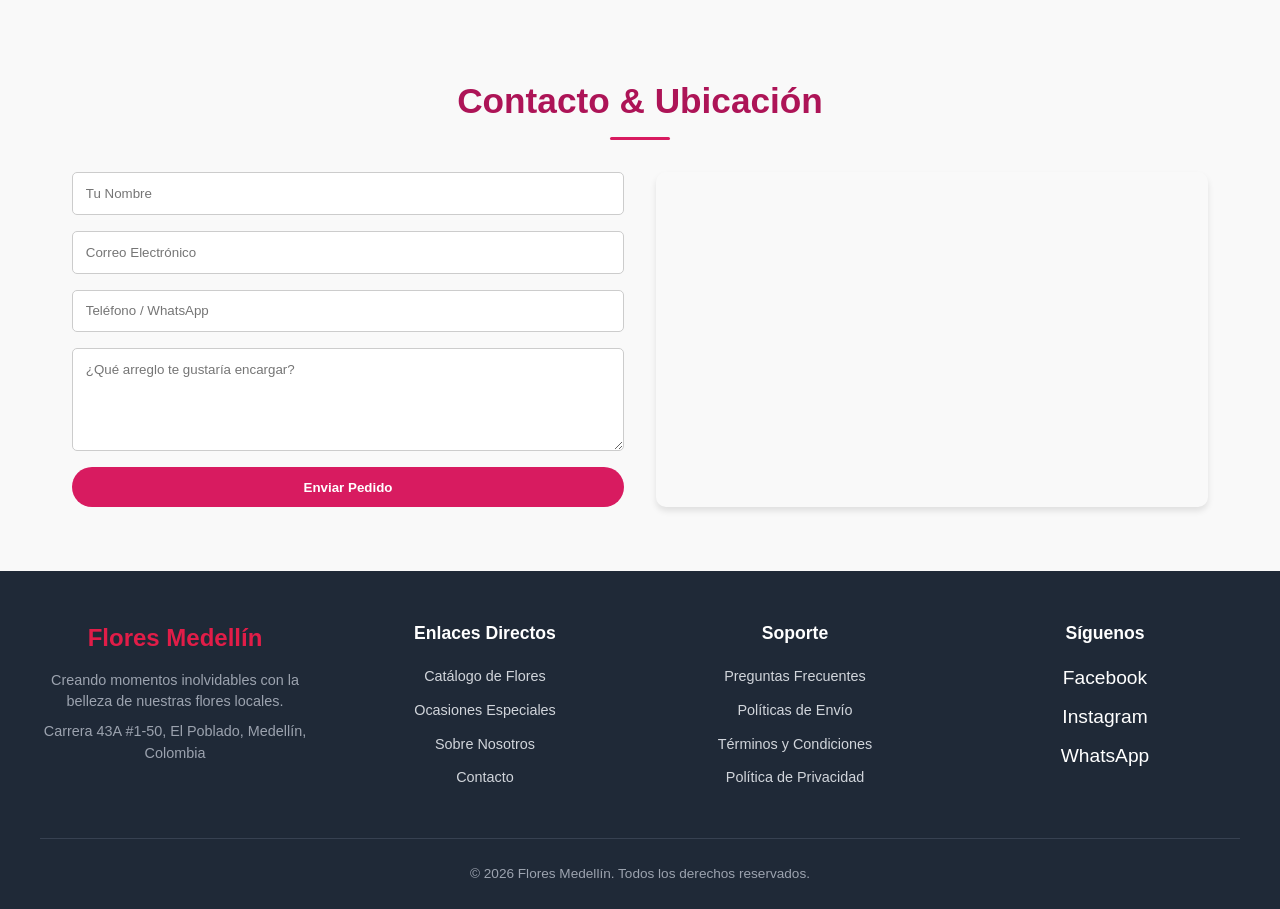
==== commit 6fed77d8: "Se crea pagina de servicio, se actualiza el index, se actualiza quienes somos" ====
--- a/index.html
+++ b/index.html
@@ -16,10 +16,10 @@
                 Flores Medellín
             </a>
             <ul class="nav-links">
-                <li><a href="#inicio">Inicio</a></li>
-                <li><a href="#quienes-somos">Quiénes Somos</a></li>
-                <li><a href="#productos">Productos</a></li>
-                <li><a href="#contacto">Contacto</a></li>
+                <li><a href="index.html">Inicio</a></li>
+                <li><a href="quienessomos.html">Quiénes Somos</a></li>
+                <li><a href="servicios.html">Servicios</a></li>
+                <li><a href="contacto.html">Contacto</a></li>
             </ul>
         </nav>
     </header>
